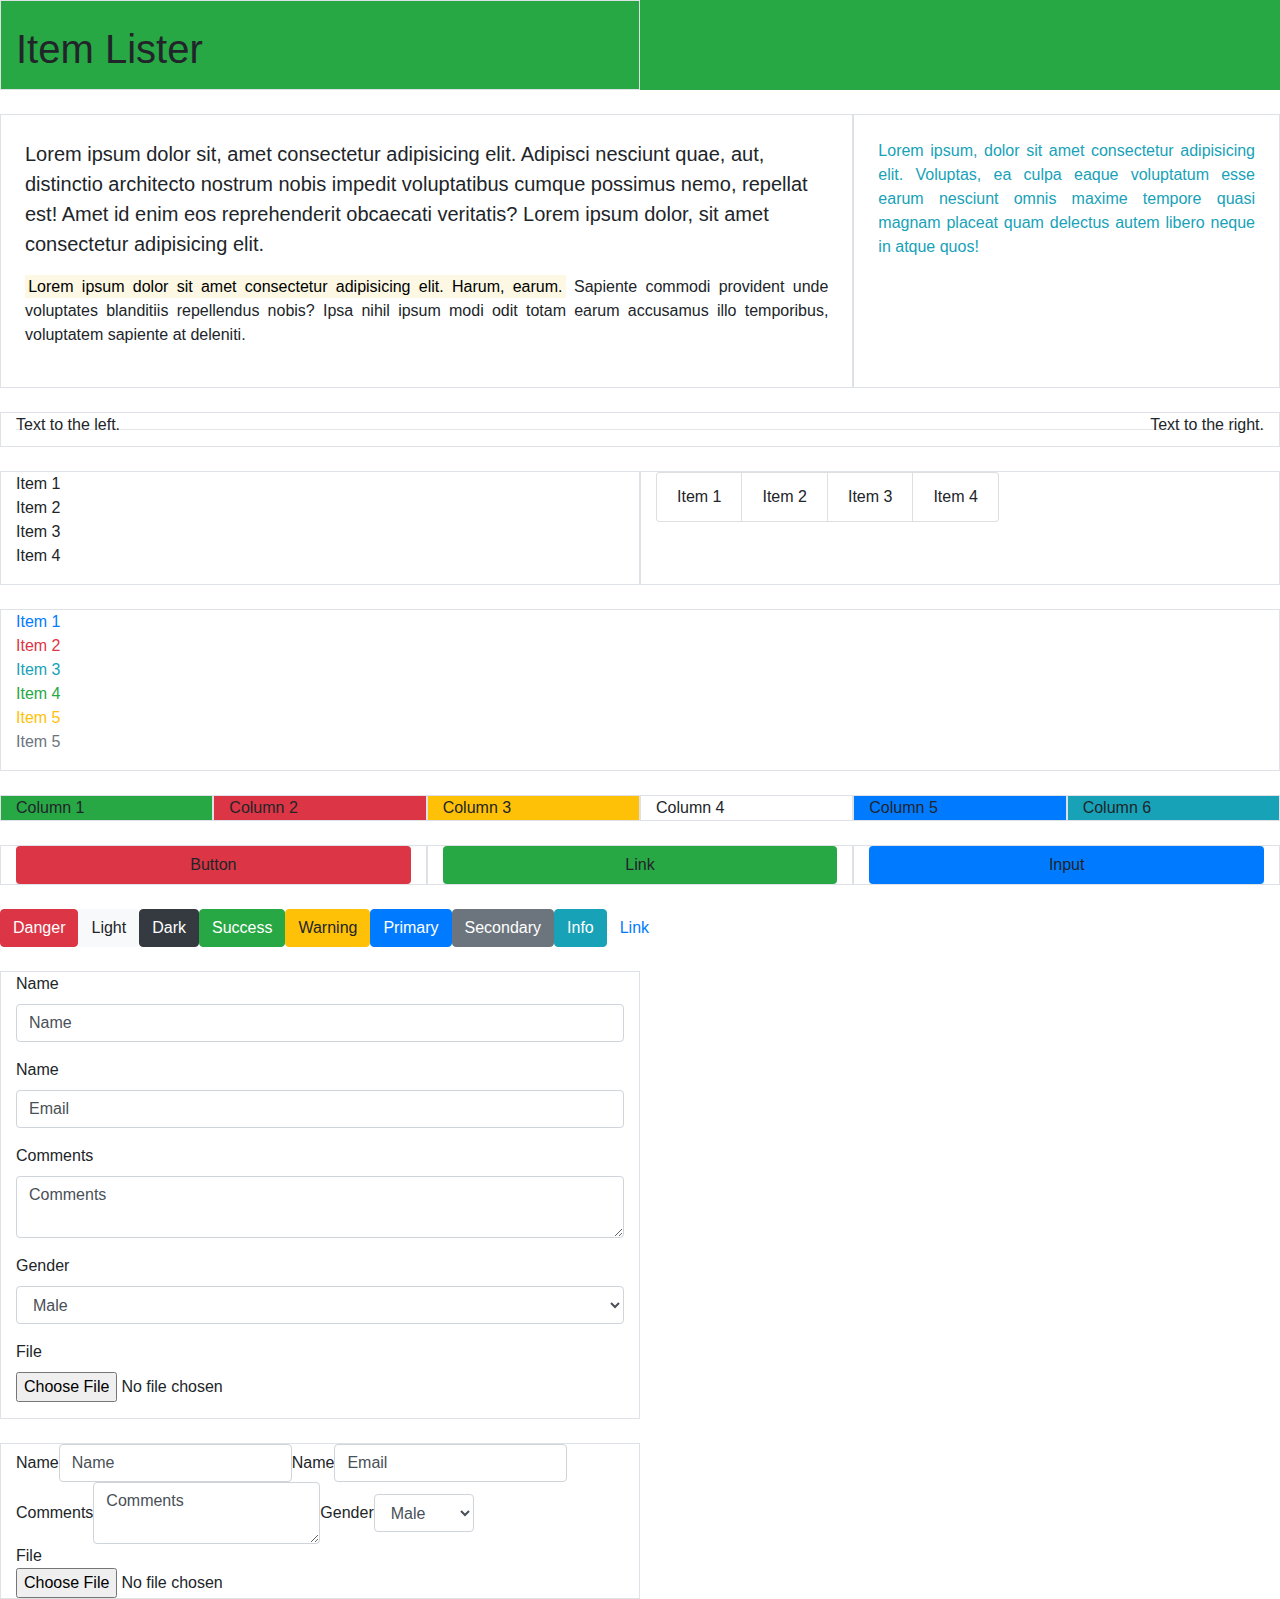
==== Bootstarp1/index.html @ e7b1833b "Bootstrap Practice 1" ====
<!DOCTYPE html>
<html lang="en">
<head>
    <meta charset="UTF-8">
    <meta http-equiv="X-UA-Compatible" content="IE=edge">
    <meta name="viewport" content="width=device-width, initial-scale=1.0">
    <title>DOM Manipulation</title>
    <link rel="stylesheet" href="https://stackpath.bootstrapcdn.com/bootstrap/4.4.1/css/bootstrap.min.css" integrity="sha384-Vkoo8x4CGsO3+Hhxv8T/Q5PaXtkKtu6ug5TOeNV6gBiFeWPGFN9MuhOf23Q9Ifjh" crossorigin="anonymous">
    <link rel="stylesheet" href="style.css">
</head>
<body>
    <div class="container-fluid">
        <div class="row bg-success">
            <div class="col-6 border">
                <h1 class="pb-2 mt-4 mb-2">
                    Item Lister
                </h1>
            </div>
        </div>

        <div class="row">
            <div class="col-8 border p-4 mt-4">
                
                <p class="lead">
                    Lorem ipsum dolor sit, amet consectetur adipisicing elit. Adipisci nesciunt quae, aut, distinctio architecto nostrum nobis impedit voluptatibus cumque possimus nemo, repellat est! Amet id enim eos reprehenderit obcaecati veritatis? Lorem ipsum dolor, sit amet consectetur adipisicing elit.     
                </p>
                
                <p class="text-justify">
                    <mark>Lorem ipsum dolor sit amet consectetur adipisicing elit. Harum, earum.</mark> Sapiente commodi provident unde voluptates blanditiis repellendus nobis? Ipsa nihil ipsum modi odit totam earum accusamus illo temporibus, voluptatem sapiente at deleniti.
                </p>
            </div>
            <div class="col-4 border p-4 mt-4">
                <p class="text-justify text-info">
                    Lorem ipsum, dolor sit amet consectetur adipisicing elit. Voluptas, ea culpa eaque voluptatum esse earum nesciunt omnis maxime tempore quasi magnam placeat quam delectus autem libero neque in atque quos!
                </p>
            </div>
        </div>
        
        <!--
            The float is used to align different text in the same line.

            We need to clear the float after using it otherwise all the new element 
            will be placed on the same line.
        -->
        <div class="row">
            <div class="col border mt-4">
                <div class="float-left">Text to the left.</div>
                <div class="float-right">Text to the right.</div>
                <hr>
            </div>
        </div>

        <div class="row">
            <div class="col border mt-4">
                <ul class="list-unstyled">
                    <li>
                        Item 1
                    </li>
                    <li>
                        Item 2
                    </li>
                    <li>
                        Item 3
                    </li>
                    <li>
                        Item 4
                    </li>
                </ul>
            </div>

            <div class="col border mt-4">
                <ul class="list-group list-group-horizontal">
                    <li class="list-group-item">
                        Item 1
                    </li>
                    <li class="list-group-item">
                        Item 2
                    </li>
                    <li class="list-group-item">
                        Item 3
                    </li>
                    <li class="list-group-item">
                        Item 4
                    </li>
                </ul>
            </div>
        </div>

        <div class="row mt-4">
            <div class="col border">
                <ul class="list-unstyled">
                    <li class="text-primary">
                        Item 1
                    </li>
                    <li class="text-danger">
                        Item 2
                    </li>
                    <li class="text-info">
                        Item 3
                    </li>
                    <li class="text-success">
                        Item 4
                    </li>
                    <li class="text-warning">
                        Item 5
                    </li>
                    <li class="text-muted">
                        Item 5
                    </li>
                </ul>
            </div>
        </div>

        <div class="row mt-4 mb-4">
            <div class="col border bg-success">Column 1</div>
            <div class="col border bg-danger">Column 2</div>
            <div class="col border bg-warning">Column 3</div>
            <div class="col border bg-muted">Column 4</div>
            <div class="col border bg-primary">Column 5</div>
            <div class="col border bg-info">Column 6</div>
        </div>


        <div class="row">
            <div class="col border">
                <button class="btn btn-block bg-danger">Button</button>
            </div>
            
            <div class="col border">
                <a href="#" class="btn btn-block bg-success">Link</a>
            </div>

            <div class="col border">
                <input type="submit" class="btn btn-block bg-primary" value="Input">
            </div>
        </div>

        <div class="row mt-4">
            <button class="btn btn-danger">Danger</button>
            <button class="btn btn-light">Light</button>
            <button class="btn btn-dark">Dark</button>
            <button class="btn btn-success">Success</button>
            <button class="btn btn-warning">Warning</button>
            <button class="btn btn-primary">Primary</button>
            <button class="btn btn-secondary">Secondary</button>
            <button class="btn btn-info">Info</button>
            <button class="btn btn-link">Link</button>
        </div>

        <!--
            Forms
        -->
        <div class="row mt-4">
            <div class="col-6 border">
                <form>
                    <div class="form-group">
                        <label>Name</label>
                        <input type="text" value="Name" placeholder="Name" class="form-control">
                    </div>

                    <div class="form-group">
                        <label>Name</label>
                        <input type="email" value="Email" placeholder="Email" class="form-control">
                    </div>

                    <div class="form-group">
                        <label>Comments</label>
                        <textarea placeholder="Comments" class="form-control">Comments</textarea>
                    </div>

                    <div class="form-group">
                        <label>Gender</label>
                        <select class="form-control">
                            <option value="male">Male</option>
                            <option value="female">Female</option>
                            <option value="other">Other</option>
                        </select>
                    </div>

                    <div class="form-group">
                        <label>File</label>
                        <input type="file" class="form-control-file">
                    </div>
                </form>
            </div>
        </div>

        <div class="row mt-4">
            <div class="col-6 border">
                <form class="form-inline">
                    <div class="form-group">
                        <label>Name</label>
                        <input type="text" value="Name" placeholder="Name" class="form-control">
                    </div>

                    <div class="form-group">
                        <label>Name</label>
                        <input type="email" value="Email" placeholder="Email" class="form-control">
                    </div>

                    <div class="form-group">
                        <label>Comments</label>
                        <textarea placeholder="Comments" class="form-control">Comments</textarea>
                    </div>

                    <div class="form-group">
                        <label>Gender</label>
                        <select class="form-control">
                            <option value="male">Male</option>
                            <option value="female">Female</option>
                            <option value="other">Other</option>
                        </select>
                    </div>

                    <div class="form-group">
                        <label>File</label>
                        <input type="file" class="form-control-file">
                    </div>
                    
                </form>
            </div>
        </div>
    </div>
</body>
</html>
---- Bootstarp1/style.css ----
body {
    height: 100%;
}

#green-strip{
    min-height: 85px;
}
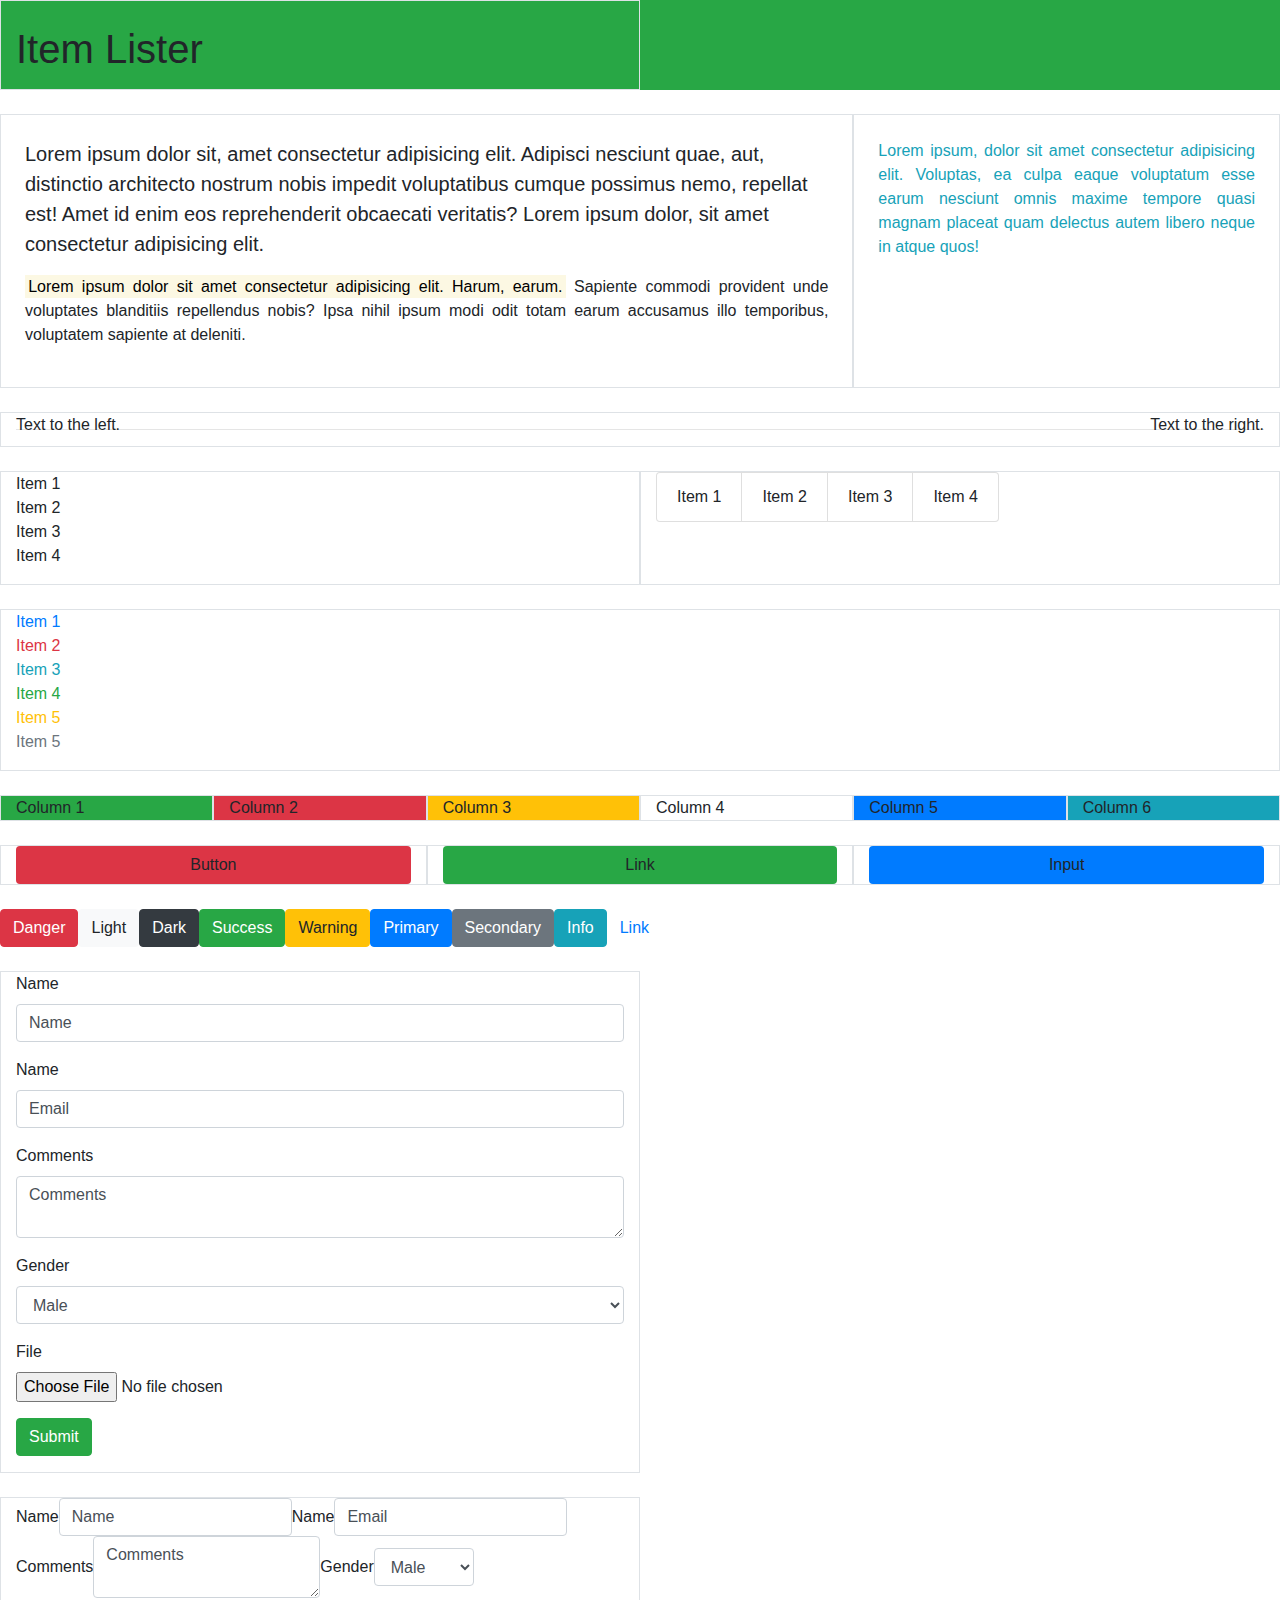
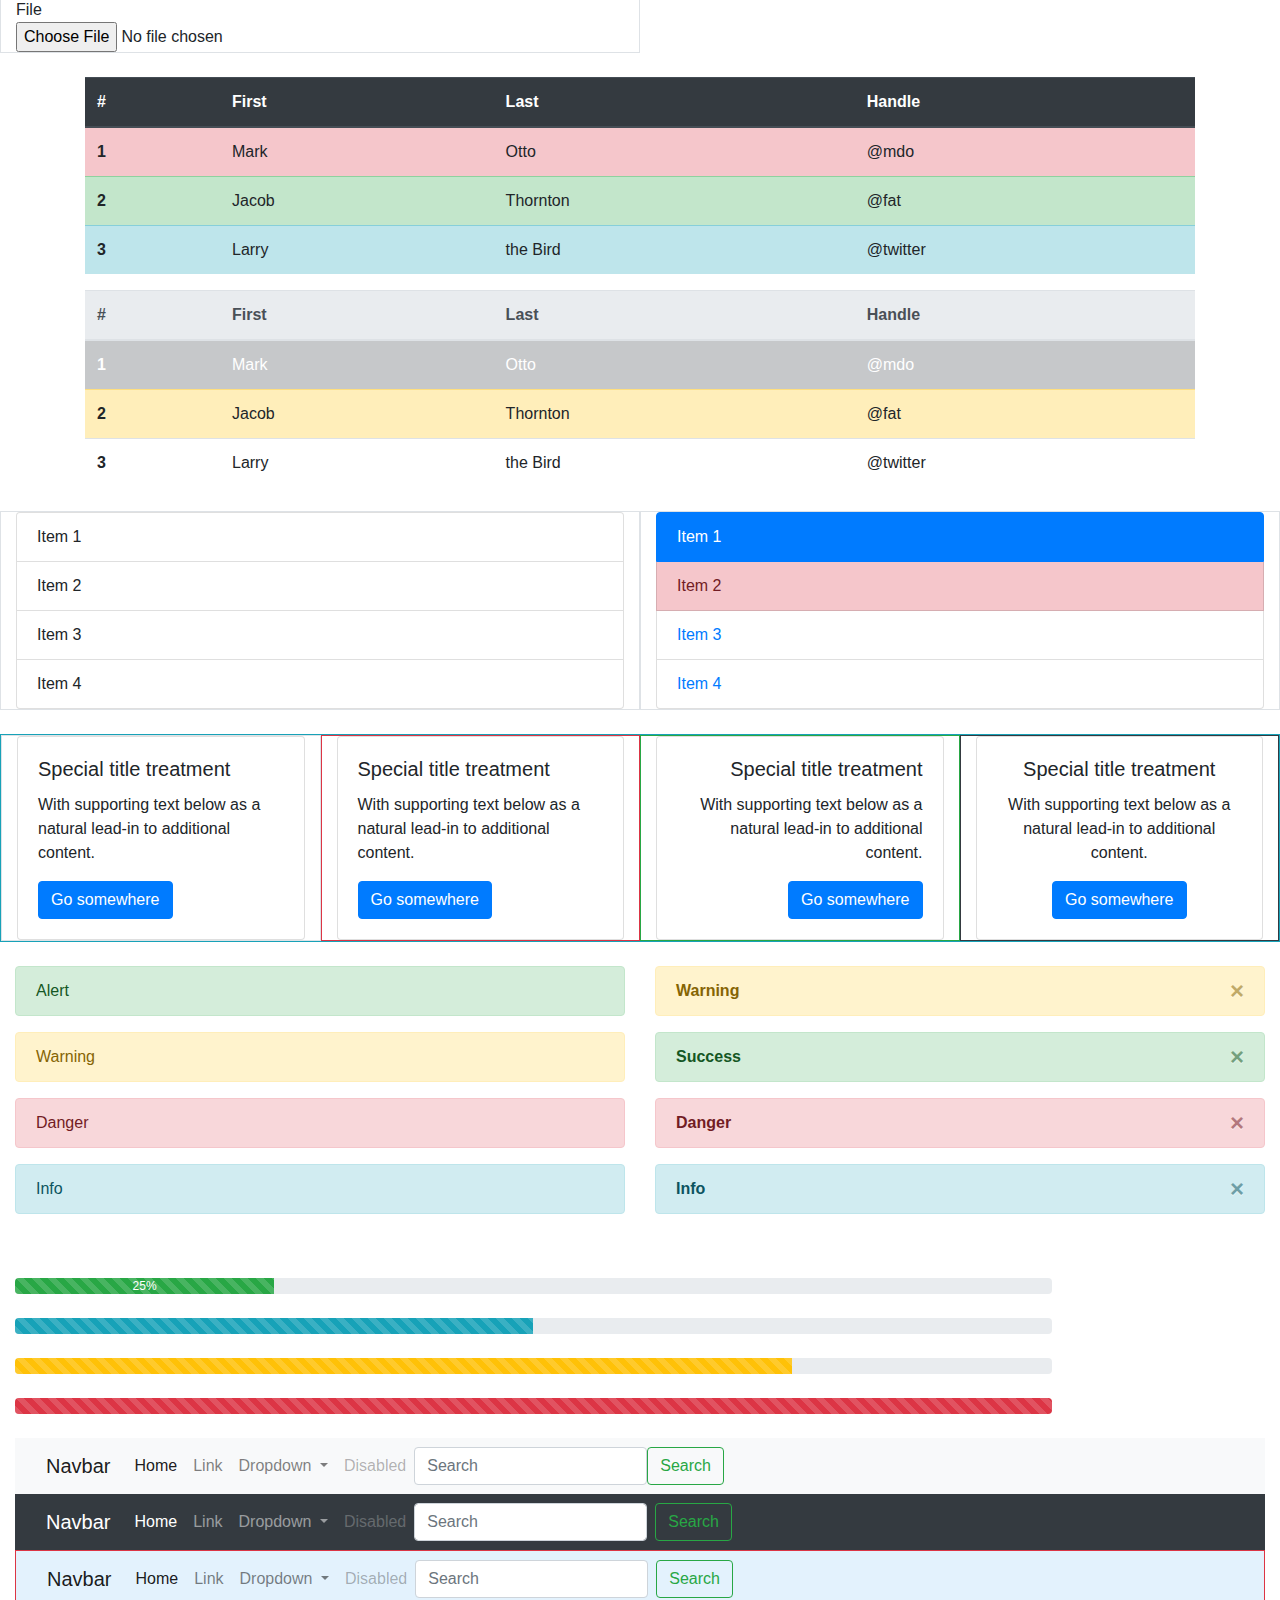
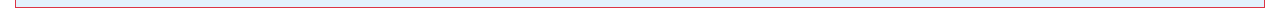
==== commit ce982c3f: "Bootstrap crash course remaining parts" ====
--- a/Bootstarp1/index.html
+++ b/Bootstarp1/index.html
@@ -181,10 +181,17 @@
                         <label>File</label>
                         <input type="file" class="form-control-file">
                     </div>
+
+                    <div class="form-group">
+                        <input type="submit" class="btn btn-success">
+                    </div>
                 </form>
             </div>
         </div>
 
+        <!--
+            Inline Form
+        -->
         <div class="row mt-4">
             <div class="col-6 border">
                 <form class="form-inline">
@@ -221,5 +228,303 @@
             </div>
         </div>
     </div>
+
+    <div class="container mt-4">
+        <table class="table table-hover">
+            <thead class="thead-dark">
+              <tr>
+                <th scope="col">#</th>
+                <th scope="col">First</th>
+                <th scope="col">Last</th>
+                <th scope="col">Handle</th>
+              </tr>
+            </thead>
+            <tbody>
+              <tr class="table-danger">
+                <th scope="row">1</th>
+                <td>Mark</td>
+                <td>Otto</td>
+                <td>@mdo</td>
+              </tr>
+              <tr class = "table-success">
+                <th scope="row">2</th>
+                <td>Jacob</td>
+                <td>Thornton</td>
+                <td>@fat</td>
+              </tr>
+              <tr class = "table-info">
+                <th scope="row">3</th>
+                <td>Larry</td>
+                <td>the Bird</td>
+                <td>@twitter</td>
+              </tr>
+            </tbody>
+          </table>
+          
+          <table class="table">
+            <thead class="thead-light">
+              <tr>
+                <th scope="col">#</th>
+                <th scope="col">First</th>
+                <th scope="col">Last</th>
+                <th scope="col">Handle</th>
+              </tr>
+            </thead>
+            <tbody>
+              <tr class="table-dark">
+                <th scope="row">1</th>
+                <td>Mark</td>
+                <td>Otto</td>
+                <td>@mdo</td>
+              </tr>
+              <tr class="table-warning">
+                <th scope="row">2</th>
+                <td>Jacob</td>
+                <td>Thornton</td>
+                <td>@fat</td>
+              </tr>
+              <tr>
+                <th scope="row">3</th>
+                <td>Larry</td>
+                <td>the Bird</td>
+                <td>@twitter</td>
+              </tr>
+            </tbody>
+          </table>
+    </div>
+
+    <div class="container-fluid mt-4">
+        <div class="row">
+            <div class="col-6 border">
+                <ul class="list-group">
+                    <li class="list-group-item">Item 1</li>
+                    <li class="list-group-item">Item 2</li>
+                    <li class="list-group-item">Item 3</li>
+                    <li class="list-group-item">Item 4</li>
+                </ul>
+            </div>
+
+            <div class="col-6 border">
+                <div class="list-group">
+                    <a href="#" class="list-group-item active">Item 1</a>
+                    <a href="#" class="list-group-item list-group-item-danger">Item 2</a>
+                    <a href="#" class="list-group-item">Item 3</a>
+                    <a href="#" class="list-group-item">Item 4</a>
+                </ul>
+            </div>
+        </div>
+    </div>
+
+
+    <!--
+        Cards
+
+        Cards are the alternative of wells, panels, and tumbnails.
+    -->
+    <div class="container-fluid mt-4 mb-4 p-0">
+        <div class="row border border-info">
+            <div class="col-3 border">
+              <div class="card">
+                <div class="card-body">
+                  <h5 class="card-title">Special title treatment</h5>
+                  <p class="card-text">With supporting text below as a natural lead-in to additional content.</p>
+                  <a href="#" class="btn btn-primary">Go somewhere</a>
+                </div>
+              </div>
+            </div>
+
+            <div class="col-3 border border-danger">
+              <div class="card">
+                <div class="card-body">
+                  <h5 class="card-title">Special title treatment</h5>
+                  <p class="card-text">With supporting text below as a natural lead-in to additional content.</p>
+                  <a href="#" class="btn btn-primary">Go somewhere</a>
+                </div>
+              </div>
+            </div>
+
+            <div class="col-3 border border-success">
+                <div class="card text-right">
+                  <div class="card-body">
+                    <h5 class="card-title">Special title treatment</h5>
+                    <p class="card-text">With supporting text below as a natural lead-in to additional content.</p>
+                    <a href="#" class="btn btn-primary">Go somewhere</a>
+                  </div>
+                </div>
+            </div>
+
+
+            <div class="col-3 border border-dark">
+                <div class="card text-center">
+                  <div class="card-body">
+                    <h5 class="card-title">Special title treatment</h5>
+                    <p class="card-text">With supporting text below as a natural lead-in to additional content.</p>
+                    <a href="#" class="btn btn-primary">Go somewhere</a>
+                  </div>
+                </div>
+            </div>
+          </div>
+
+          <div class="row mt-4">
+              <div class="col-6">
+                <div class="alert alert-success" role="alert">Alert</div>
+                <div class="alert alert-warning" role="alert">Warning</div>
+                <div class="alert alert-danger" role="alert">Danger</div>
+                <div class="alert alert-info" role="alert">Info</div>
+              </div>
+
+              <div class="col-6">
+                <div class="alert alert-warning alert-dismissible" role="alert">
+                    <button type="button" class="close" data-dismiss="alert" aria-label="Close"><span aria-hidden="true">&times;</span></button>
+                    <strong>Warning</strong>
+                </div>
+
+                <div class="alert alert-success alert-dismissible" role="alert">
+                    <button type="button" class="close" data-dismiss="alert" aria-label="Close"><span aria-hidden="true">&times;</span></button>
+                    <strong>Success</strong>
+                </div>
+
+                <div class="alert alert-danger alert-dismissible" role="alert">
+                    <button type="button" class="close" data-dismiss="alert" aria-label="Close"><span aria-hidden="true">&times;</span></button>
+                    <strong>Danger</strong>
+                </div>
+
+                <div class="alert alert-info alert-dismissible" role="alert">
+                    <button type="button" class="close" data-dismiss="alert" aria-label="Close"><span aria-hidden="true">&times;</span></button>
+                    <strong>Info</strong>
+                </div>
+              </div>
+          </div>
+
+          <div class="row mt-4">
+              <div class="col-10">
+                <div class="progress mt-4">
+                    <div class="progress-bar bg-success progress-bar-striped progress-bar-animate" role="progressbar" style="width: 25%" aria-valuenow="25" aria-valuemin="0" aria-valuemax="100">25%</div>
+                  </div>
+                  <div class="progress mt-4">
+                    <div class="progress-bar bg-info progress-bar-striped progress-bar-animated" role="progressbar" style="width: 50%" aria-valuenow="50" aria-valuemin="0" aria-valuemax="100"></div>
+                  </div>
+                  <div class="progress mt-4">
+                    <div class="progress-bar bg-warning progress-bar-striped progress-bar-animated" role="progressbar" style="width: 75%" aria-valuenow="75" aria-valuemin="0" aria-valuemax="100"></div>
+                  </div>
+                  <div class="progress mt-4">
+                    <div class="progress-bar bg-danger progress-bar-striped progress-bar-animated" role="progressbar" style="width: 100%" aria-valuenow="100" aria-valuemin="0" aria-valuemax="100"></div>
+                  </div>
+              </div>
+          </div>
+    </div>
+
+
+<nav class="navbar navbar-expand-lg navbar-light bg-light">
+    <div class="container-fluid">
+        <a class="navbar-brand" href="#">Navbar</a>
+        <button class="navbar-toggler" type="button" data-bs-toggle="collapse" data-bs-target="#navbarSupportedContent" aria-controls="navbarSupportedContent" aria-expanded="false" aria-label="Toggle navigation">
+        <span class="navbar-toggler-icon"></span>
+        </button>
+        <div class="collapse navbar-collapse" id="navbarSupportedContent">
+        <ul class="navbar-nav me-auto mb-2 mb-lg-0">
+            <li class="nav-item">
+            <a class="nav-link active" aria-current="page" href="#">Home</a>
+            </li>
+            <li class="nav-item">
+            <a class="nav-link" href="#">Link</a>
+            </li>
+            <li class="nav-item dropdown">
+            <a class="nav-link dropdown-toggle" href="#" id="navbarDropdown" role="button" data-bs-toggle="dropdown" aria-expanded="false">
+                Dropdown
+            </a>
+            <ul class="dropdown-menu" aria-labelledby="navbarDropdown">
+                <li><a class="dropdown-item" href="#">Action</a></li>
+                <li><a class="dropdown-item" href="#">Another action</a></li>
+                <li><hr class="dropdown-divider"></li>
+                <li><a class="dropdown-item" href="#">Something else here</a></li>
+            </ul>
+            </li>
+            <li class="nav-item">
+            <a class="nav-link disabled" href="#" tabindex="-1" aria-disabled="true">Disabled</a>
+            </li>
+        </ul>
+        <form class="d-flex">
+            <input class="form-control me-2" type="search" placeholder="Search" aria-label="Search">
+            <button class="btn btn-outline-success" type="submit">Search</button>
+        </form>
+        </div>
+    </div>
+    </nav>
+
+<nav class="navbar navbar-expand-lg navbar-dark bg-dark">
+    <div class="container-fluid">
+        <a class="navbar-brand" href="#">Navbar</a>
+        <button class="navbar-toggler" type="button" data-bs-toggle="collapse" data-bs-target="#navbarSupportedContent" aria-controls="navbarSupportedContent" aria-expanded="false" aria-label="Toggle navigation">
+        <span class="navbar-toggler-icon"></span>
+        </button>
+        <div class="collapse navbar-collapse" id="navbarSupportedContent">
+        <ul class="navbar-nav me-auto mb-2 mb-lg-0">
+            <li class="nav-item">
+            <a class="nav-link active" aria-current="page" href="#">Home</a>
+            </li>
+            <li class="nav-item">
+            <a class="nav-link" href="#">Link</a>
+            </li>
+            <li class="nav-item dropdown">
+            <a class="nav-link dropdown-toggle" href="#" id="navbarDropdown" role="button" data-bs-toggle="dropdown" aria-expanded="false">
+                Dropdown
+            </a>
+            <ul class="dropdown-menu" aria-labelledby="navbarDropdown">
+                <li><a class="dropdown-item" href="#">Action</a></li>
+                <li><a class="dropdown-item" href="#">Another action</a></li>
+                <li><hr class="dropdown-divider"></li>
+                <li><a class="dropdown-item" href="#">Something else here</a></li>
+            </ul>
+            </li>
+            <li class="nav-item">
+            <a class="nav-link disabled" href="#" tabindex="-1" aria-disabled="true">Disabled</a>
+            </li>
+        </ul>
+        <form class="d-flex">
+            <input class="form-control me-2" type="search" placeholder="Search" aria-label="Search">
+            <button class="btn btn-outline-success ml-2" type="submit">Search</button>
+        </form>
+        </div>
+    </div>
+    </nav>
+    
+
+    <nav class="navbar navbar-expand-lg navbar-light border border-danger" style="background-color: #e3f2fd;">
+        <div class="container-fluid p">
+            <a class="navbar-brand" href="#">Navbar</a>
+            <button class="navbar-toggler" type="button" data-bs-toggle="collapse" data-bs-target="#navbarSupportedContent" aria-controls="navbarSupportedContent" aria-expanded="false" aria-label="Toggle navigation">
+            <span class="navbar-toggler-icon"></span>
+            </button>
+            <div class="collapse navbar-collapse" id="navbarSupportedContent">
+            <ul class="navbar-nav me-auto mb-2 mb-lg-0">
+                <li class="nav-item">
+                <a class="nav-link active" aria-current="page" href="#">Home</a>
+                </li>
+                <li class="nav-item">
+                <a class="nav-link" href="#">Link</a>
+                </li>
+                <li class="nav-item dropdown">
+                <a class="nav-link dropdown-toggle" href="#" id="navbarDropdown" role="button" data-bs-toggle="dropdown" aria-expanded="false">
+                    Dropdown
+                </a>
+                <ul class="dropdown-menu" aria-labelledby="navbarDropdown">
+                    <li><a class="dropdown-item" href="#">Action</a></li>
+                    <li><a class="dropdown-item" href="#">Another action</a></li>
+                    <li><hr class="dropdown-divider"></li>
+                    <li><a class="dropdown-item" href="#">Something else here</a></li>
+                </ul>
+                </li>
+                <li class="nav-item">
+                <a class="nav-link disabled" href="#" tabindex="-1" aria-disabled="true">Disabled</a>
+                </li>
+            </ul>
+            <form class="d-flex">
+                <input class="form-control me-2" type="search" placeholder="Search" aria-label="Search">
+                <button class="btn btn-outline-success ml-2" type="submit">Search</button>
+            </form>
+            </div>
+        </div>
+        </nav>
 </body>
 </html>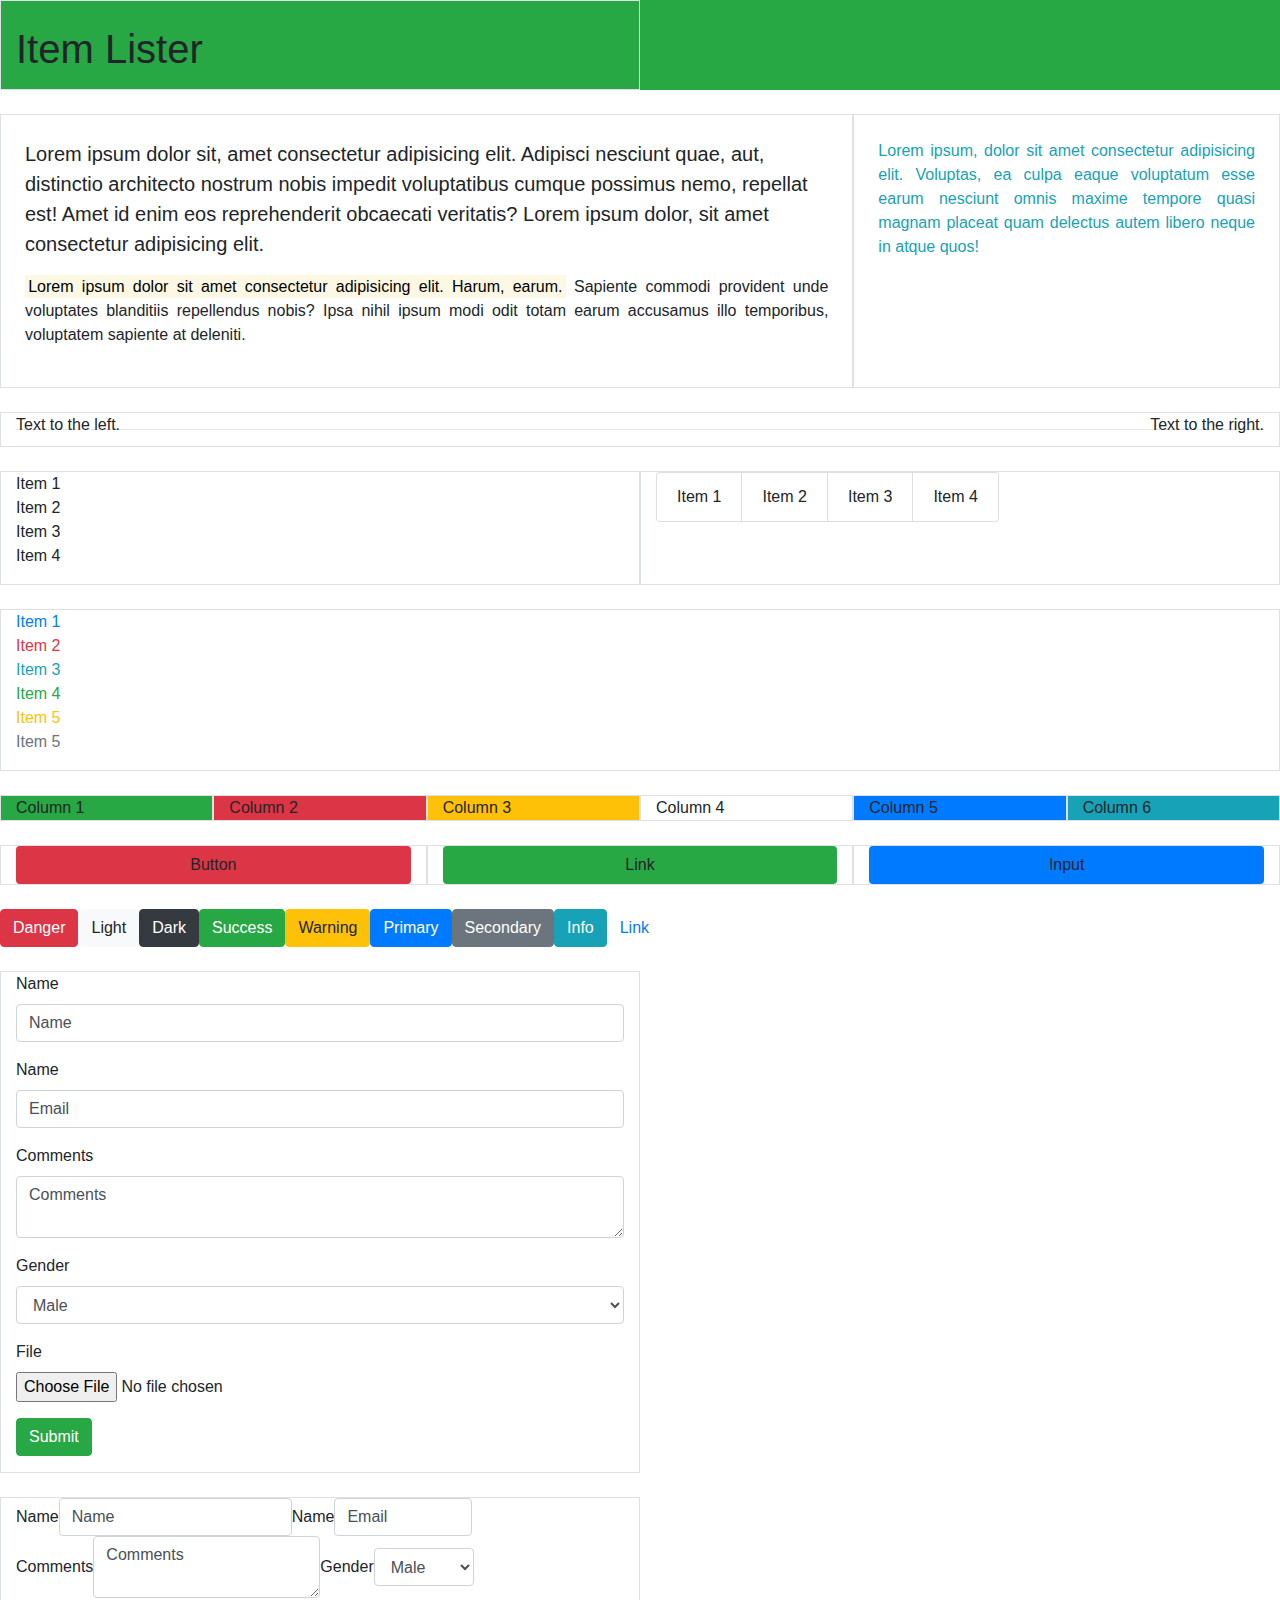
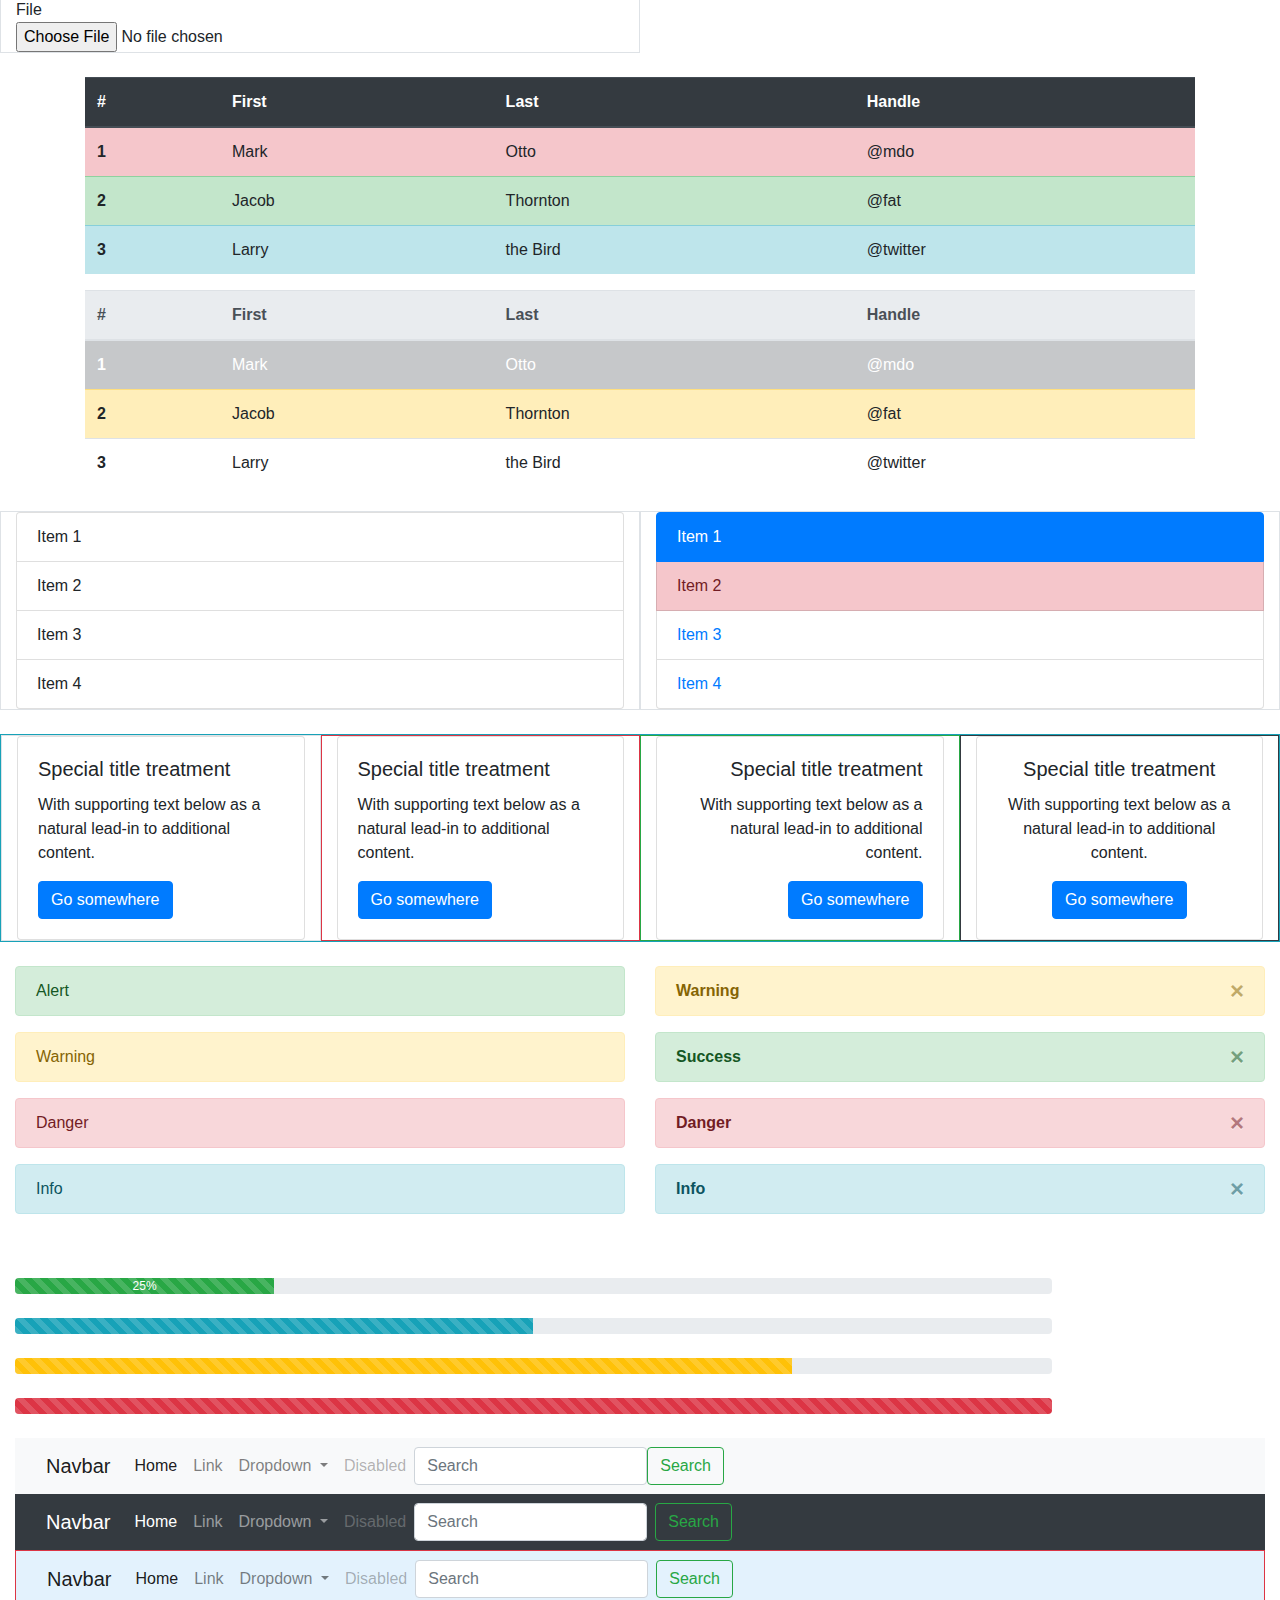
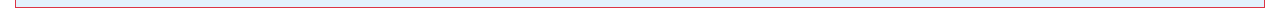
==== commit 387bddfa: "Bootstrap 5 practice" ====
--- a/Bootstarp1/index.html
+++ b/Bootstarp1/index.html
@@ -202,7 +202,7 @@
 
                     <div class="form-group">
                         <label>Name</label>
-                        <input type="email" value="Email" placeholder="Email" class="form-control">
+                        <input type="email" value="Email" placeholder="Email" class="form-control w-50">
                     </div>
 
                     <div class="form-group">
